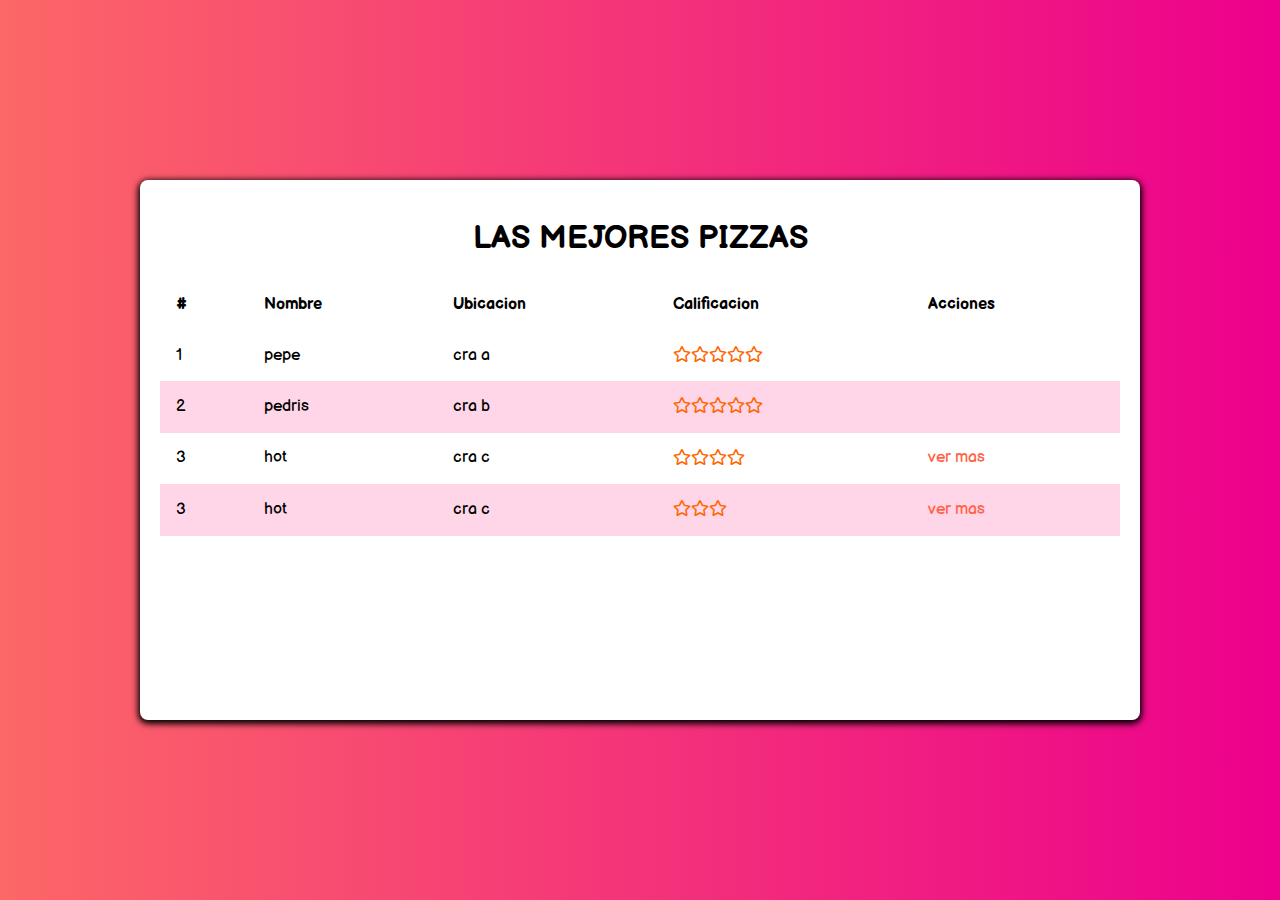
==== boletines/index.html @ 6c64ca28 "restaurante y pizza" ====
<!DOCTYPE html>
<html lang="en">
<head>
    <meta charset="UTF-8">
    <meta name="viewport" content="width=device-width, initial-scale=1.0">
    <title>las mejores pizzas de mi ciudad</title>
    <link rel="stylesheet" href="./assets/css/normalize.css">
    <link rel="stylesheet" href="./assets/css/main.css" >
    <link  rel="stylesheet" href="./fontawesome/css/all.min.css">
    <link href="https://fonts.googleapis.com/css2?family=Balsamiq+Sans:ital@1&display=swap" rel="stylesheet">


</head>
<body>
        <div class="container">
            <div class="content">
            <header>
                <h1 class="tittle">las mejores pizzas</h1>
            </header>
            <table class="table">
                <thead>
                    <th>#</th>
                    <th>Nombre</th>
                    <th>Ubicacion</th>
                    <th>Calificacion</th>
                    <th>Acciones</th>
                </thead>
                <tbody>
                    <tr>
                        <td>1</td>
                        <td>pepe</td>
                        <td>cra a</td>
                        <td><i class="far fa-star"></i><i class="far fa-star"></i><i class="far fa-star"></i><i class="far fa-star"></i><i class="far fa-star"></i></td>
                        <td></td>
                    </tr>
                    <tr>
                        <td>2</td>
                        <td>pedris</td>
                        <td>cra b</td>
                        <td><i class="far fa-star"></i><i class="far fa-star"></i><i class="far fa-star"></i><i class="far fa-star"></i><i class="far fa-star"></i></td>
                        <td></td>
                    </tr>
                    <tr>
                        <td>3</td>
                        <td>hot</td>
                        <td>cra c</td>
                        <td><i class="far fa-star"></i><i class="far fa-star"></i><i class="far fa-star"></i><i class="far fa-star"></i><i class="far fa-star-0"></i></td>
                        <td>
                            <a href="restaurants\pepe.html">ver mas</a>
                        </td>
                    </tr>
                    <tr>
                        <td>3</td>
                        <td>hot</td>
                        <td>cra c</td>
                        <td><i class="far fa-star"></i><i class="far fa-star"></i><i class="far fa-star"></i><i class="far fa-star-0"></i><i class="far fa-star-0"></i></td>
                        <td>
                            <a href="restaurants\pepe.html">ver mas</a>
                        </td>
                    </tr>
                </tbody>
            </table>
        </div>
    </div>



</body>
</html>
---- boletines/assets/css/main.css ----
/*
rosa: #ff94c2
morado: #d05ce3
negro: #000000
gris:#484848

*/


html{
    font-family: 'Balsamiq Sans', cursive;
}

a{
    text-decoration: none;
    color: tomato;
}

.tittle{
    text-align: center;
    text-transform: uppercase;
}


.container{
    background: #ec008c;  /* fallback for old browsers */
    background: -webkit-linear-gradient(to right, #fc6767, #ec008c);  /* Chrome 10-25, Safari 5.1-6 */
    background: linear-gradient(to right, #fc6767, #ec008c); /* W3C, IE 10+/ Edge, Firefox 16+, Chrome 26+, Opera 12+, Safari 7+ */    
    height: 100vh;
    display: flex;
    align-items: center;
    justify-content: center;
}


.paragraph{
    line-height: 1.8em;
}


.content{
    max-width: 960px;
    max-height: 500px;
    width: 100%;
    height: 100%;
    background-color: white;
    /*box-shadow: diferncia hor, diferencia ver, desenfoque, amplitud, color*/
    box-shadow: 0 2px 6px 2px #000;
    border-radius: 8px;
    padding: 20px;
    position: relative;
}


.action{
    position: absolute;
    top:1em;
    right:1em;

}

.close{
    background: -webkit-linear-gradient(to left, #551414, rgb(214, 14, 14));  /* Chrome 10-25, Safari 5.1-6 */
    background: linear-gradient(to left,  #551414, rgb(214, 14, 14)); /* W3C, IE 10+/ Edge, Firefox 16+, Chrome 26+, Opera 12+, Safari 7+ */
    color: white;
    box-shadow: 0 1px 3px 1px #000;
    font-weight: 300;
    border-radius: 50%;
    display: inline-block;
    width: 30px;
    height: 30px;
    display: flex;
    align-items: center;
    justify-content: center;

}

.table{
    width: 100%;
    border-spacing: 0;
}

.table td, table th{
    padding: 1em;
    text-align: left;
}

.table tr:nth-child(even){
    background-color:#ff94c262;
}

.fa-star{
    color: rgb(255, 102, 0);
}


.tittle-item{
    border-bottom:#ec008c solid 4px;
    padding-bottom:1em;
}


.position{
    background-color: #ec008c;
    color: white;
    padding: 10px;
    border-radius: 6px;
    position: static;
    bottom: 100px;
    right: 200px;
}

.div{
    height: 200px;
    width: 600px;
}
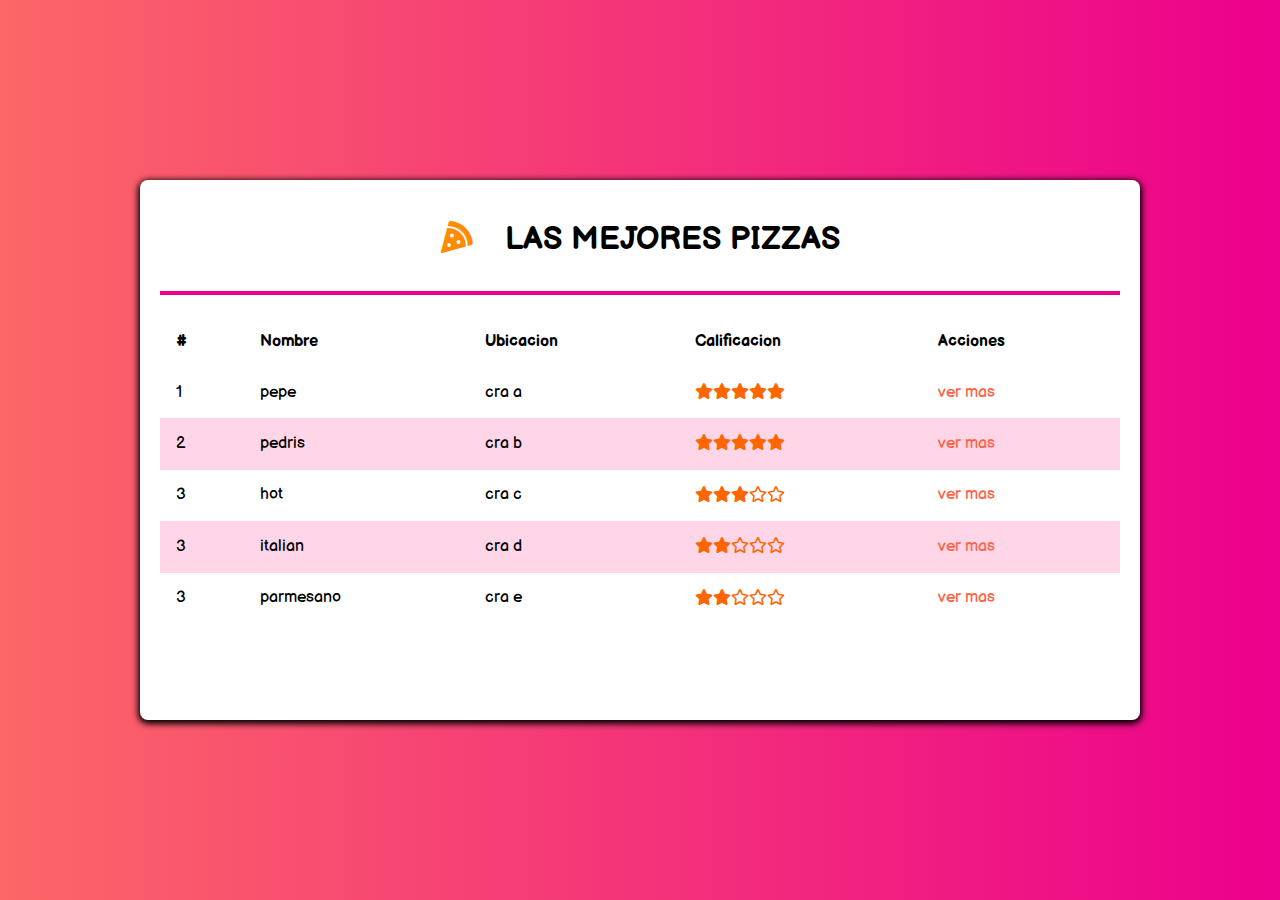
==== commit b3c44156: "cambios" ====
--- a/boletines/index.html
+++ b/boletines/index.html
@@ -8,14 +8,15 @@
     <link rel="stylesheet" href="./assets/css/main.css" >
     <link  rel="stylesheet" href="./fontawesome/css/all.min.css">
     <link href="https://fonts.googleapis.com/css2?family=Balsamiq+Sans:ital@1&display=swap" rel="stylesheet">
+    <link rel="stylesheet" href="https://cdnjs.cloudflare.com/ajax/libs/animate.css/4.0.0/animate.min.css"/>
 
 
 </head>
 <body>
         <div class="container">
-            <div class="content">
+            <div class="content animate__animated animate__zoomInDown">
             <header>
-                <h1 class="tittle">las mejores pizzas</h1>
+                <h1 class="tittle"><i class="fas fa-pizza-slice"></i>las mejores pizzas</h1>
             </header>
             <table class="table">
                 <thead>
@@ -30,21 +31,16 @@
                         <td>1</td>
                         <td>pepe</td>
                         <td>cra a</td>
-                        <td><i class="far fa-star"></i><i class="far fa-star"></i><i class="far fa-star"></i><i class="far fa-star"></i><i class="far fa-star"></i></td>
-                        <td></td>
+                        <td><i class="fas fa-star"></i><i class="fas fa-star"></i><i class="fas fa-star"></i><i class="fas fa-star"></i><i class="fas fa-star"></i></td>
+                        <td>
+                            <a href="restaurants\pepe.html">ver mas</a>
+                        </td>
                     </tr>
                     <tr>
                         <td>2</td>
                         <td>pedris</td>
                         <td>cra b</td>
-                        <td><i class="far fa-star"></i><i class="far fa-star"></i><i class="far fa-star"></i><i class="far fa-star"></i><i class="far fa-star"></i></td>
-                        <td></td>
-                    </tr>
-                    <tr>
-                        <td>3</td>
-                        <td>hot</td>
-                        <td>cra c</td>
-                        <td><i class="far fa-star"></i><i class="far fa-star"></i><i class="far fa-star"></i><i class="far fa-star"></i><i class="far fa-star-0"></i></td>
+                        <td><i class="fas fa-star"></i><i class="fas fa-star"></i><i class="fas fa-star"></i><i class="fas fa-star"></i><i class="fas fa-star"></i></td>
                         <td>
                             <a href="restaurants\pepe.html">ver mas</a>
                         </td>
@@ -53,7 +49,25 @@
                         <td>3</td>
                         <td>hot</td>
                         <td>cra c</td>
-                        <td><i class="far fa-star"></i><i class="far fa-star"></i><i class="far fa-star"></i><i class="far fa-star-0"></i><i class="far fa-star-0"></i></td>
+                        <td><i class="fas fa-star"></i><i class="fas fa-star"></i><i class="fas fa-star"></i><i class="far fa-star"></i><i class="far fa-star"></i></td>
+                        <td>
+                            <a href="restaurants\pepe.html">ver mas</a>
+                        </td>
+                    </tr>
+                    <tr>
+                        <td>3</td>
+                        <td>italian</td>
+                        <td>cra d</td>
+                        <td><i class="fas fa-star"></i><i class="fas fa-star"></i><i class="far fa-star"></i><i class="far fa-star"></i><i class="far fa-star"></i></td>
+                        <td>
+                            <a href="restaurants\pepe.html">ver mas</a>
+                        </td>
+                    </tr>
+                    <tr>
+                        <td>3</td>
+                        <td>parmesano</td>
+                        <td>cra e</td>
+                        <td><i class="fas fa-star"></i><i class="fas fa-star"></i><i class="far fa-star"></i><i class="far fa-star"></i><i class="far fa-star"></i></td>
                         <td>
                             <a href="restaurants\pepe.html">ver mas</a>
                         </td>
--- a/boletines/assets/css/main.css
+++ b/boletines/assets/css/main.css
@@ -17,20 +17,29 @@
     color: tomato;
 }
 
+
+a:hover{
+    opacity:0.8;
+}
+
 .tittle{
     text-align: center;
     text-transform: uppercase;
+    border-bottom:#ec008c solid 4px;
+    padding-bottom:1em;
 }
 
 
 .container{
+
     background: #ec008c;  /* fallback for old browsers */
     background: -webkit-linear-gradient(to right, #fc6767, #ec008c);  /* Chrome 10-25, Safari 5.1-6 */
     background: linear-gradient(to right, #fc6767, #ec008c); /* W3C, IE 10+/ Edge, Firefox 16+, Chrome 26+, Opera 12+, Safari 7+ */    
     height: 100vh;
     display: flex;
     align-items: center;
-    justify-content: center;
+    justify-content: center; 
+
 }
 
 
@@ -50,6 +59,7 @@
     border-radius: 8px;
     padding: 20px;
     position: relative;
+
 }
 
 
@@ -95,11 +105,33 @@
 }
 
 
-.tittle-item{
-    border-bottom:#ec008c solid 4px;
-    padding-bottom:1em;
+.fa-pizza-slice{
+    margin-right: 1em;
+    size:5em;
+    color: darkorange;
 }
 
+
+.adress{
+
+    font-weight: bold;
+    color:#c2137c ;
+    font-size: 1.2em;
+}
+
+.tittle-item{
+    border-bottom:#c2137c solid 4px;
+    padding-bottom:1em;
+    font-size: 2em;
+}
+
+
+.imagen{
+    float: left;
+    width: 20em;
+    height: 13em;
+    padding-right: 1em;
+}
 
 .position{
     background-color: #ec008c;
@@ -109,6 +141,8 @@
     position: static;
     bottom: 100px;
     right: 200px;
+    margin-right: 0.5em;
+
 }
 
 .div{
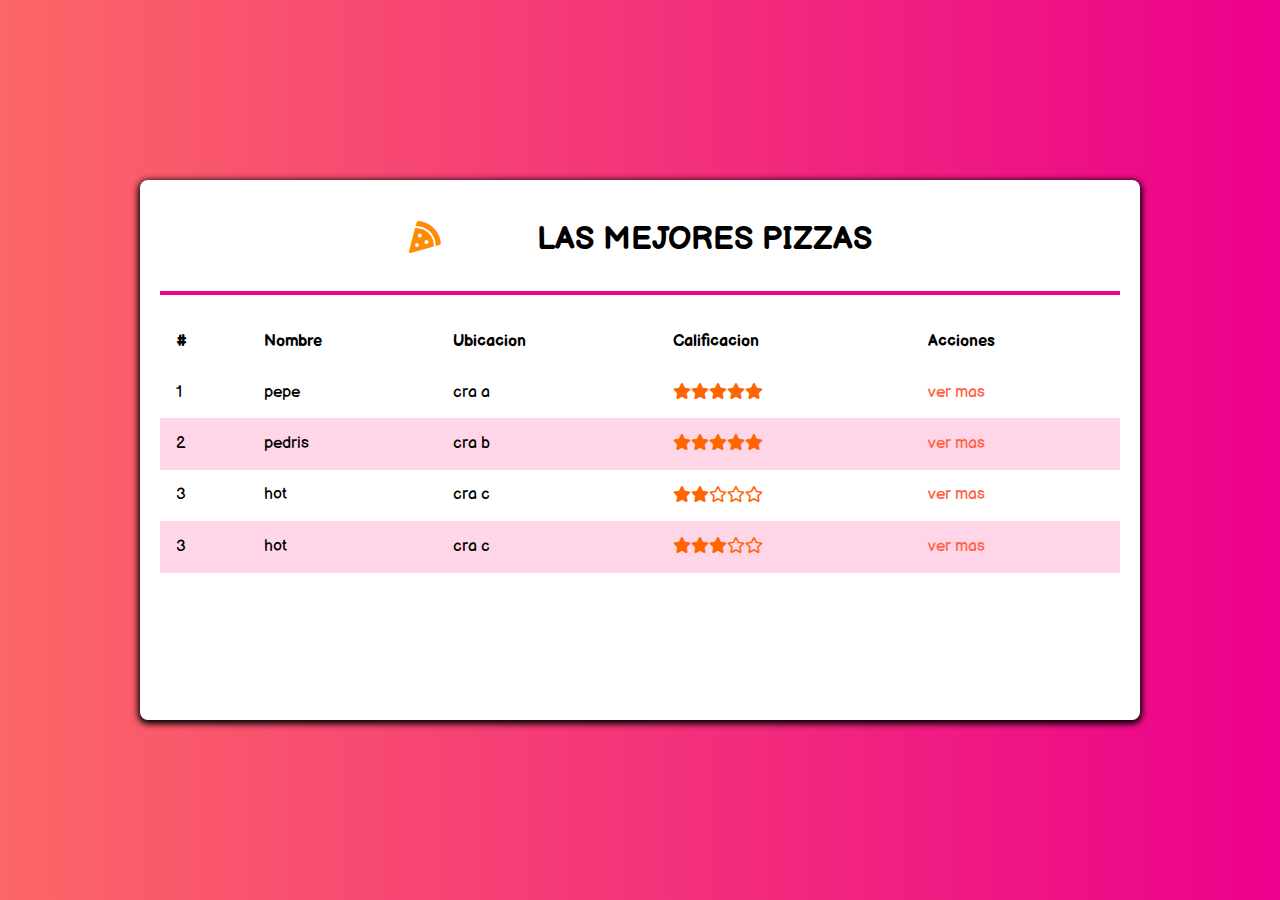
==== commit 6d2adeea: "cambio 19062020" ====
--- a/boletines/index.html
+++ b/boletines/index.html
@@ -49,15 +49,6 @@
                         <td>3</td>
                         <td>hot</td>
                         <td>cra c</td>
-                        <td><i class="fas fa-star"></i><i class="fas fa-star"></i><i class="fas fa-star"></i><i class="far fa-star"></i><i class="far fa-star"></i></td>
-                        <td>
-                            <a href="restaurants\pepe.html">ver mas</a>
-                        </td>
-                    </tr>
-                    <tr>
-                        <td>3</td>
-                        <td>italian</td>
-                        <td>cra d</td>
                         <td><i class="fas fa-star"></i><i class="fas fa-star"></i><i class="far fa-star"></i><i class="far fa-star"></i><i class="far fa-star"></i></td>
                         <td>
                             <a href="restaurants\pepe.html">ver mas</a>
@@ -65,9 +56,9 @@
                     </tr>
                     <tr>
                         <td>3</td>
-                        <td>parmesano</td>
-                        <td>cra e</td>
-                        <td><i class="fas fa-star"></i><i class="fas fa-star"></i><i class="far fa-star"></i><i class="far fa-star"></i><i class="far fa-star"></i></td>
+                        <td>hot</td>
+                        <td>cra c</td>
+                        <td><i class="fas fa-star"></i><i class="fas fa-star"></i><i class="fas fa-star"></i><i class="far fa-star"></i><i class="far fa-star"></i></td>
                         <td>
                             <a href="restaurants\pepe.html">ver mas</a>
                         </td>
--- a/boletines/assets/css/main.css
+++ b/boletines/assets/css/main.css
@@ -17,28 +17,23 @@
     color: tomato;
 }
 
-
-a:hover{
-    opacity:0.8;
-}
-
 .tittle{
     text-align: center;
     text-transform: uppercase;
     border-bottom:#ec008c solid 4px;
     padding-bottom:1em;
+    
 }
 
 
 .container{
-
     background: #ec008c;  /* fallback for old browsers */
     background: -webkit-linear-gradient(to right, #fc6767, #ec008c);  /* Chrome 10-25, Safari 5.1-6 */
     background: linear-gradient(to right, #fc6767, #ec008c); /* W3C, IE 10+/ Edge, Firefox 16+, Chrome 26+, Opera 12+, Safari 7+ */    
     height: 100vh;
     display: flex;
     align-items: center;
-    justify-content: center; 
+    justify-content: center;
 
 }
 
@@ -59,7 +54,6 @@
     border-radius: 8px;
     padding: 20px;
     position: relative;
-
 }
 
 
@@ -67,6 +61,7 @@
     position: absolute;
     top:1em;
     right:1em;
+
 
 }
 
@@ -89,49 +84,33 @@
 .table{
     width: 100%;
     border-spacing: 0;
+    
 }
 
 .table td, table th{
     padding: 1em;
     text-align: left;
+
 }
 
 .table tr:nth-child(even){
     background-color:#ff94c262;
+
 }
 
 .fa-star{
     color: rgb(255, 102, 0);
 }
 
+.far
 
-.fa-pizza-slice{
-    margin-right: 1em;
-    size:5em;
-    color: darkorange;
+
+.tittle-item{
+    border-bottom:#ec008c solid 4px;
+    padding-bottom:1.8em;
+
 }
 
-
-.adress{
-
-    font-weight: bold;
-    color:#c2137c ;
-    font-size: 1.2em;
-}
-
-.tittle-item{
-    border-bottom:#c2137c solid 4px;
-    padding-bottom:1em;
-    font-size: 2em;
-}
-
-
-.imagen{
-    float: left;
-    width: 20em;
-    height: 13em;
-    padding-right: 1em;
-}
 
 .position{
     background-color: #ec008c;
@@ -141,8 +120,7 @@
     position: static;
     bottom: 100px;
     right: 200px;
-    margin-right: 0.5em;
-
+    margin-right: 10px;
 }
 
 .div{
@@ -150,7 +128,11 @@
     width: 600px;
 }
 
+.fa-pizza-slice{
+    padding-right: 10%;
+    color: darkorange;
+
+}
 
 
 
-
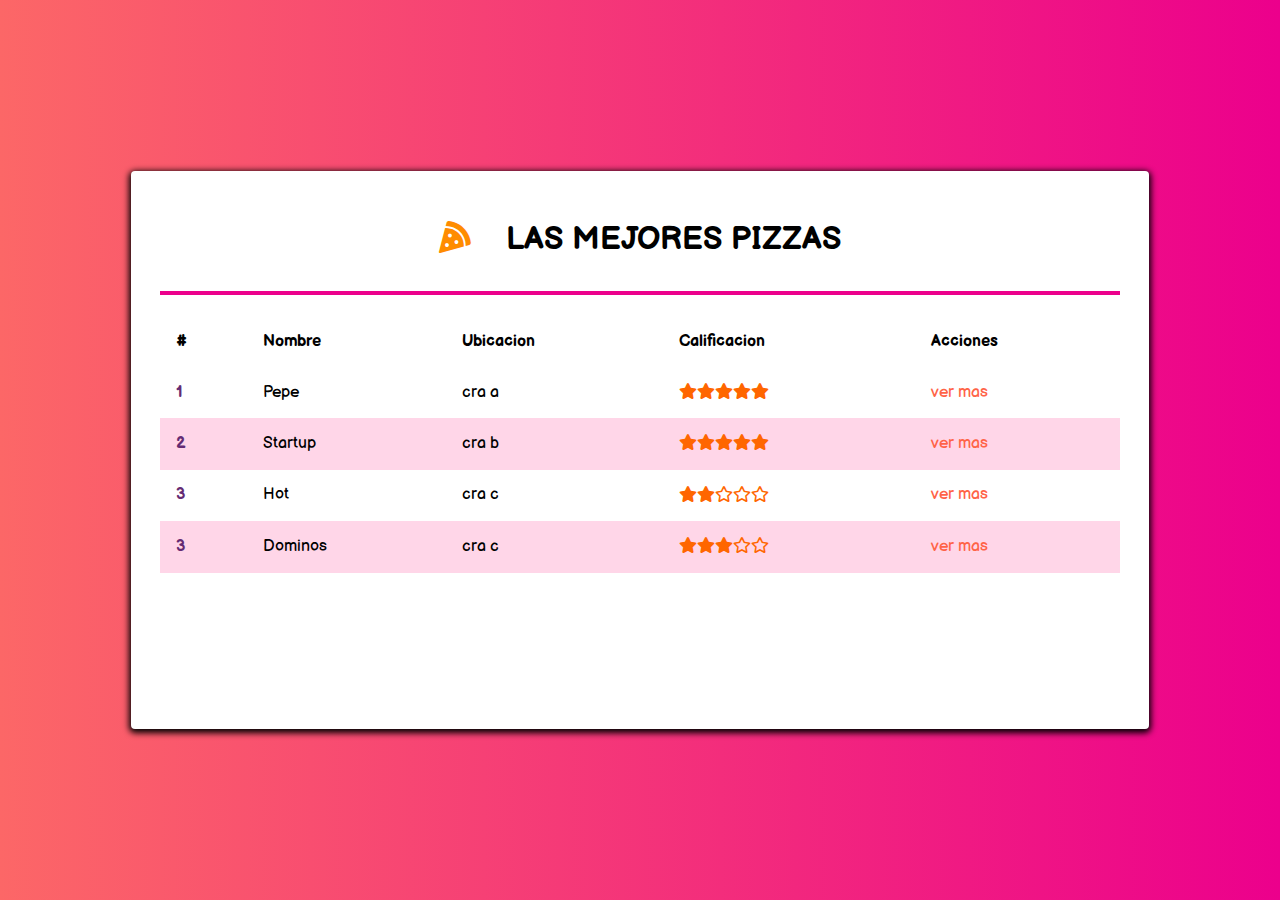
==== commit 75ec2796: "agregamos javascript" ====
--- a/boletines/index.html
+++ b/boletines/index.html
@@ -14,7 +14,7 @@
 </head>
 <body>
         <div class="container">
-            <div class="content animate__animated animate__zoomInDown">
+            <div class="content animate__animated animate__fadeInDown">
             <header>
                 <h1 class="tittle"><i class="fas fa-pizza-slice"></i>las mejores pizzas</h1>
             </header>
@@ -29,7 +29,7 @@
                 <tbody>
                     <tr>
                         <td>1</td>
-                        <td>pepe</td>
+                        <td>Pepe</td>
                         <td>cra a</td>
                         <td><i class="fas fa-star"></i><i class="fas fa-star"></i><i class="fas fa-star"></i><i class="fas fa-star"></i><i class="fas fa-star"></i></td>
                         <td>
@@ -38,7 +38,7 @@
                     </tr>
                     <tr>
                         <td>2</td>
-                        <td>pedris</td>
+                        <td>Startup</td>
                         <td>cra b</td>
                         <td><i class="fas fa-star"></i><i class="fas fa-star"></i><i class="fas fa-star"></i><i class="fas fa-star"></i><i class="fas fa-star"></i></td>
                         <td>
@@ -47,7 +47,7 @@
                     </tr>
                     <tr>
                         <td>3</td>
-                        <td>hot</td>
+                        <td>Hot</td>
                         <td>cra c</td>
                         <td><i class="fas fa-star"></i><i class="fas fa-star"></i><i class="far fa-star"></i><i class="far fa-star"></i><i class="far fa-star"></i></td>
                         <td>
@@ -56,7 +56,7 @@
                     </tr>
                     <tr>
                         <td>3</td>
-                        <td>hot</td>
+                        <td>Dominos</td>
                         <td>cra c</td>
                         <td><i class="fas fa-star"></i><i class="fas fa-star"></i><i class="fas fa-star"></i><i class="far fa-star"></i><i class="far fa-star"></i></td>
                         <td>
@@ -67,8 +67,7 @@
             </table>
         </div>
     </div>
-
-
+    <script src="./javascript/main.js"></script>
 
 </body>
 </html>--- a/boletines/assets/css/main.css
+++ b/boletines/assets/css/main.css
@@ -12,19 +12,20 @@
     font-family: 'Balsamiq Sans', cursive;
 }
 
+
+img{
+    max-width: 100%;
+}
+
 a{
     text-decoration: none;
     color: tomato;
 }
 
-.tittle{
-    text-align: center;
-    text-transform: uppercase;
-    border-bottom:#ec008c solid 4px;
-    padding-bottom:1em;
-    
-}
-
+a:focus{
+    background: red;
+
+}
 
 .container{
     background: #ec008c;  /* fallback for old browsers */
@@ -40,27 +41,49 @@
 
 .paragraph{
     line-height: 1.8em;
+    text-align: justify;
 }
 
 
 .content{
     max-width: 960px;
-    max-height: 500px;
     width: 100%;
-    height: 100%;
+    height: 80vh;
     background-color: white;
     /*box-shadow: diferncia hor, diferencia ver, desenfoque, amplitud, color*/
     box-shadow: 0 2px 6px 2px #000;
-    border-radius: 8px;
-    padding: 20px;
+    border-radius: 4px;
     position: relative;
-}
+    overflow: scroll;
+}
+
+
+.content{padding:1.8em;
+}
+
+td{
+    display: block;
+    width: 100%;
+}    
+
+td:nth-of-type(1){
+    font-size: 1.5em;
+    font-weight: bold;
+    color: #642b73;
+}
+
+th{
+    display: none;
+}
+
+
 
 
 .action{
     position: absolute;
     top:1em;
     right:1em;
+
 
 
 }
@@ -102,20 +125,30 @@
     color: rgb(255, 102, 0);
 }
 
-.far
-
-
-.tittle-item{
+
+
+
+/*.tittle-item{
+    text-align: center;
+    text-transform: uppercase;
     border-bottom:#ec008c solid 4px;
-    padding-bottom:1.8em;
-
+    padding-bottom:20px;
+}*/
+
+
+
+.tittle{
+    text-align: center;
+    text-transform: uppercase;
+    border-bottom:#ec008c solid 4px;
+    padding-bottom:1em;
 }
 
 
 .position{
     background-color: #ec008c;
     color: white;
-    padding: 10px;
+    padding: 0.5em;
     border-radius: 6px;
     position: static;
     bottom: 100px;
@@ -129,10 +162,65 @@
 }
 
 .fa-pizza-slice{
-    padding-right: 10%;
+    margin-right: 35px;
     color: darkorange;
-
-}
-
-
-
+}
+
+
+.tittle-item{
+    font-size: 2em;
+    border-bottom:#ec008c solid 4px;
+    padding-bottom:1em;
+}
+
+a:hover{
+    opacity: 0.5;
+}
+.address{
+    font-weight: bold;
+    color: #642B73;
+    font-size: 1.2em;
+    margin-top: 2em;
+    display: inline-block;
+}
+
+.main-image{
+    float: left;
+    margin-right: 1em;
+    height: 250px;
+}
+
+@media(min-width:900px){
+
+
+    th{
+       display: table-cell; 
+    }
+
+    td{
+        width: auto;
+        display: table-cell;
+
+    }    
+
+    td:nth-of-type(1){
+        font-size: 1em;
+
+    }
+    .content{
+        padding: 1.8em;
+    }
+    
+
+
+
+}
+
+@media (min-height:550px){
+    .content{
+        height: 500px;
+
+    }
+}
+
+/*minuto28*/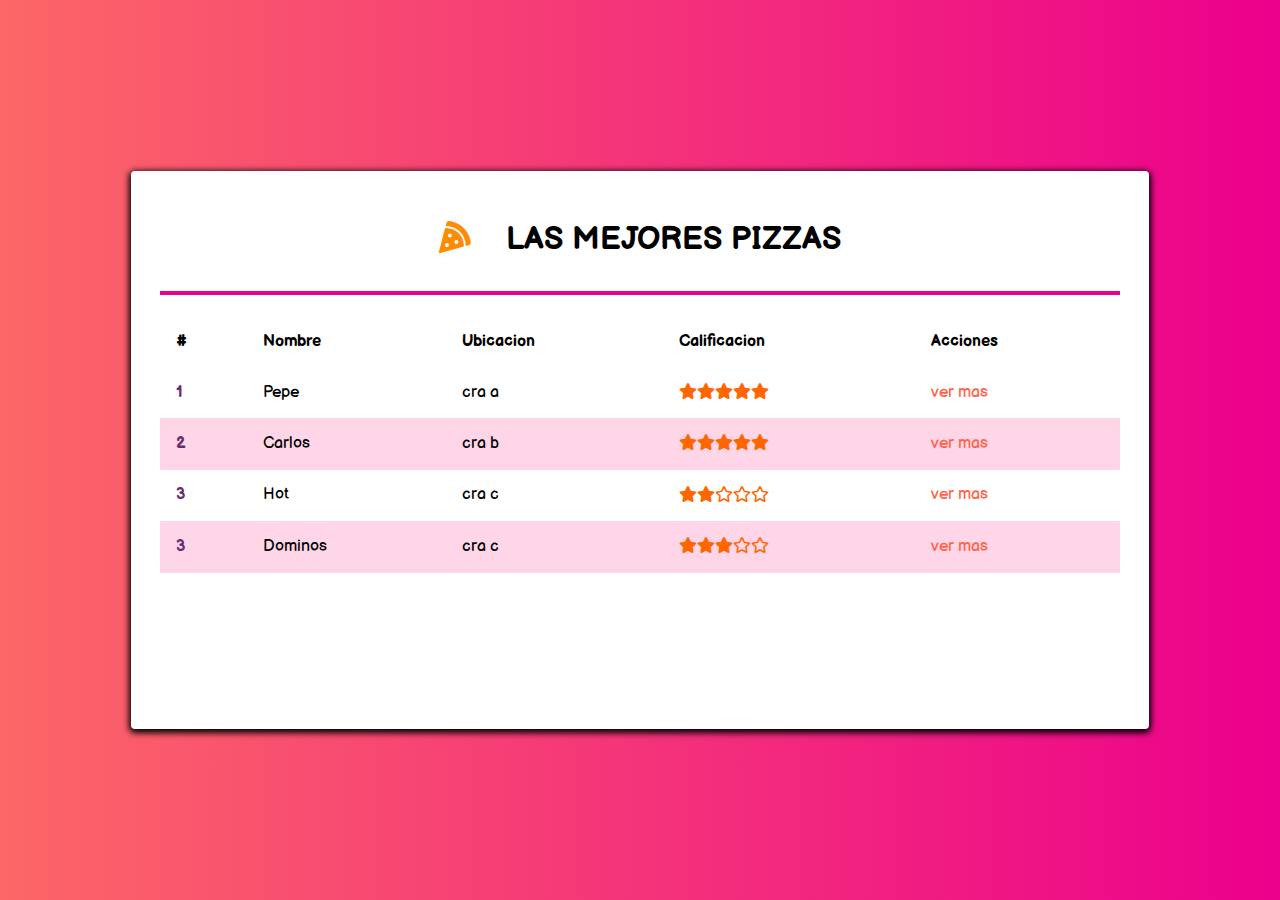
==== commit d0841cb6: "ingrese pizzacarlos" ====
--- a/boletines/index.html
+++ b/boletines/index.html
@@ -38,11 +38,11 @@
                     </tr>
                     <tr>
                         <td>2</td>
-                        <td>Startup</td>
+                        <td>Carlos</td>
                         <td>cra b</td>
                         <td><i class="fas fa-star"></i><i class="fas fa-star"></i><i class="fas fa-star"></i><i class="fas fa-star"></i><i class="fas fa-star"></i></td>
                         <td>
-                            <a href="restaurants\pepe.html">ver mas</a>
+                            <a href="restaurants\carlos.html">ver mas</a>
                         </td>
                     </tr>
                     <tr>
